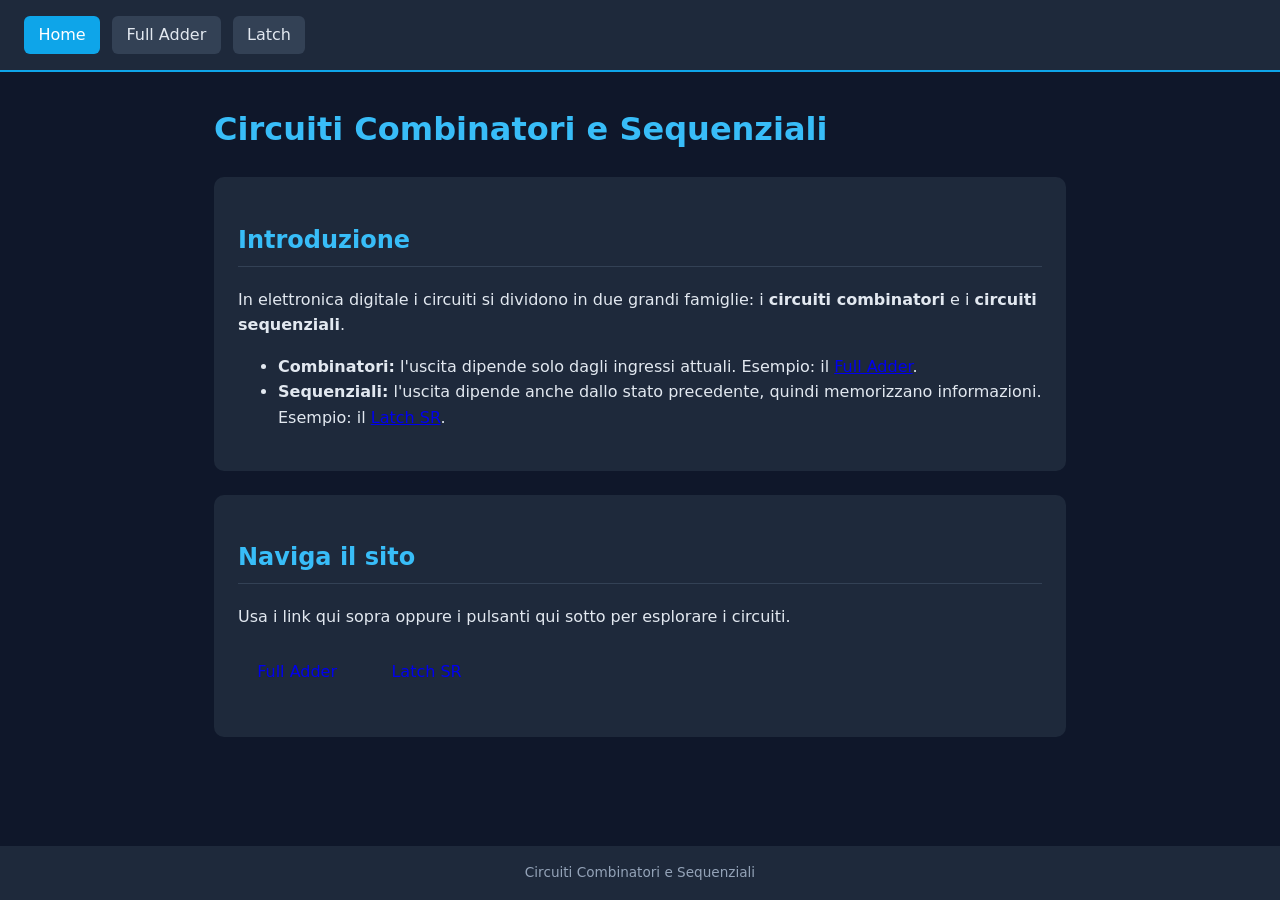
==== index.html @ 0c5200df "Aggiunta home page con introduzione e navigazione" ====
<!DOCTYPE html>
<html lang="it">
<head>
  <meta charset="UTF-8">
  <meta name="viewport" content="width=device-width, initial-scale=1.0">
  <title>Circuiti Combinatori e Sequenziali</title>
  <link rel="stylesheet" href="assets/style.css">
</head>
<body>
  <header>
    <nav>
      <a href="index.html" class="attivo">Home</a>
      <a href="fulladder.html">Full Adder</a>
      <a href="latch.html">Latch</a>
    </nav>
  </header>

  <main>
    <h1>Circuiti Combinatori e Sequenziali</h1>

    <div class="card">
      <h2>Introduzione</h2>
      <p>
        In elettronica digitale i circuiti si dividono in due grandi famiglie:
        i <strong>circuiti combinatori</strong> e i <strong>circuiti sequenziali</strong>.
      </p>
      <ul>
        <li>
          <strong>Combinatori:</strong> l'uscita dipende solo dagli ingressi attuali.
          Esempio: il <a href="fulladder.html">Full Adder</a>.
        </li>
        <li>
          <strong>Sequenziali:</strong> l'uscita dipende anche dallo stato precedente,
          quindi memorizzano informazioni. Esempio: il <a href="latch.html">Latch SR</a>.
        </li>
      </ul>
    </div>

    <div class="card">
      <h2>Naviga il sito</h2>
      <p>Usa i link qui sopra oppure i pulsanti qui sotto per esplorare i circuiti.</p>
      <div class="riga">
        <a class="leva on" style="text-decoration:none; display:inline-block; padding:0.8rem 1.2rem;" href="fulladder.html">Full Adder</a>
        <a class="leva on" style="text-decoration:none; display:inline-block; padding:0.8rem 1.2rem;" href="latch.html">Latch SR</a>
      </div>
    </div>
  </main>

  <footer>Circuiti Combinatori e Sequenziali</footer>
</body>
</html>
---- assets/style.css ----
:root {
  --bg: #0f172a;
  --card: #1e293b;
  --text: #e2e8f0;
  --accent: #38bdf8;
  --accent-dark: #0ea5e9;
  --on: #22c55e;
  --off: #64748b;
}

* {
  box-sizing: border-box;
}

body {
  margin: 0;
  font-family: system-ui, "Segoe UI", Roboto, Arial, sans-serif;
  background: var(--bg);
  color: var(--text);
  line-height: 1.6;
  min-height: 100vh;
  display: flex;
  flex-direction: column;
}

header {
  background: var(--card);
  padding: 1rem 1.5rem;
  border-bottom: 2px solid var(--accent-dark);
}

nav {
  display: flex;
  flex-wrap: wrap;
  gap: 0.75rem;
  align-items: center;
}

nav a {
  color: var(--text);
  text-decoration: none;
  padding: 0.4rem 0.9rem;
  border-radius: 6px;
  background: #334155;
  transition: background 0.2s;
}

nav a:hover,
nav a.attivo {
  background: var(--accent-dark);
  color: white;
}

main {
  flex: 1;
  width: 100%;
  max-width: 900px;
  margin: 0 auto;
  padding: 2rem 1.5rem;
}

h1 {
  color: var(--accent);
  margin-top: 0;
}

h2 {
  color: var(--accent);
  border-bottom: 1px solid #334155;
  padding-bottom: 0.4rem;
}

.card {
  background: var(--card);
  border-radius: 10px;
  padding: 1.5rem;
  margin-bottom: 1.5rem;
}

.interruttore {
  display: inline-flex;
  flex-direction: column;
  align-items: center;
  gap: 0.5rem;
  margin: 0.5rem 1rem;
}

button.leva {
  width: 70px;
  height: 40px;
  border: none;
  border-radius: 8px;
  font-size: 1.1rem;
  font-weight: bold;
  cursor: pointer;
  color: white;
  background: var(--off);
  transition: background 0.15s;
}

button.leva.on {
  background: var(--on);
}

.output {
  font-size: 2rem;
  font-weight: bold;
  text-align: center;
  min-width: 80px;
  padding: 0.6rem;
  border-radius: 8px;
  background: #0b1220;
  color: var(--on);
  border: 1px solid #334155;
}

.riga {
  display: flex;
  flex-wrap: wrap;
  align-items: center;
  gap: 1rem;
  margin: 1rem 0;
}

table {
  border-collapse: collapse;
  width: 100%;
  margin: 1rem 0;
}

th,
td {
  border: 1px solid #334155;
  padding: 0.5rem 0.8rem;
  text-align: center;
}

th {
  background: #334155;
}

footer {
  background: var(--card);
  padding: 1rem 1.5rem;
  text-align: center;
  font-size: 0.85rem;
  color: #94a3b8;
}
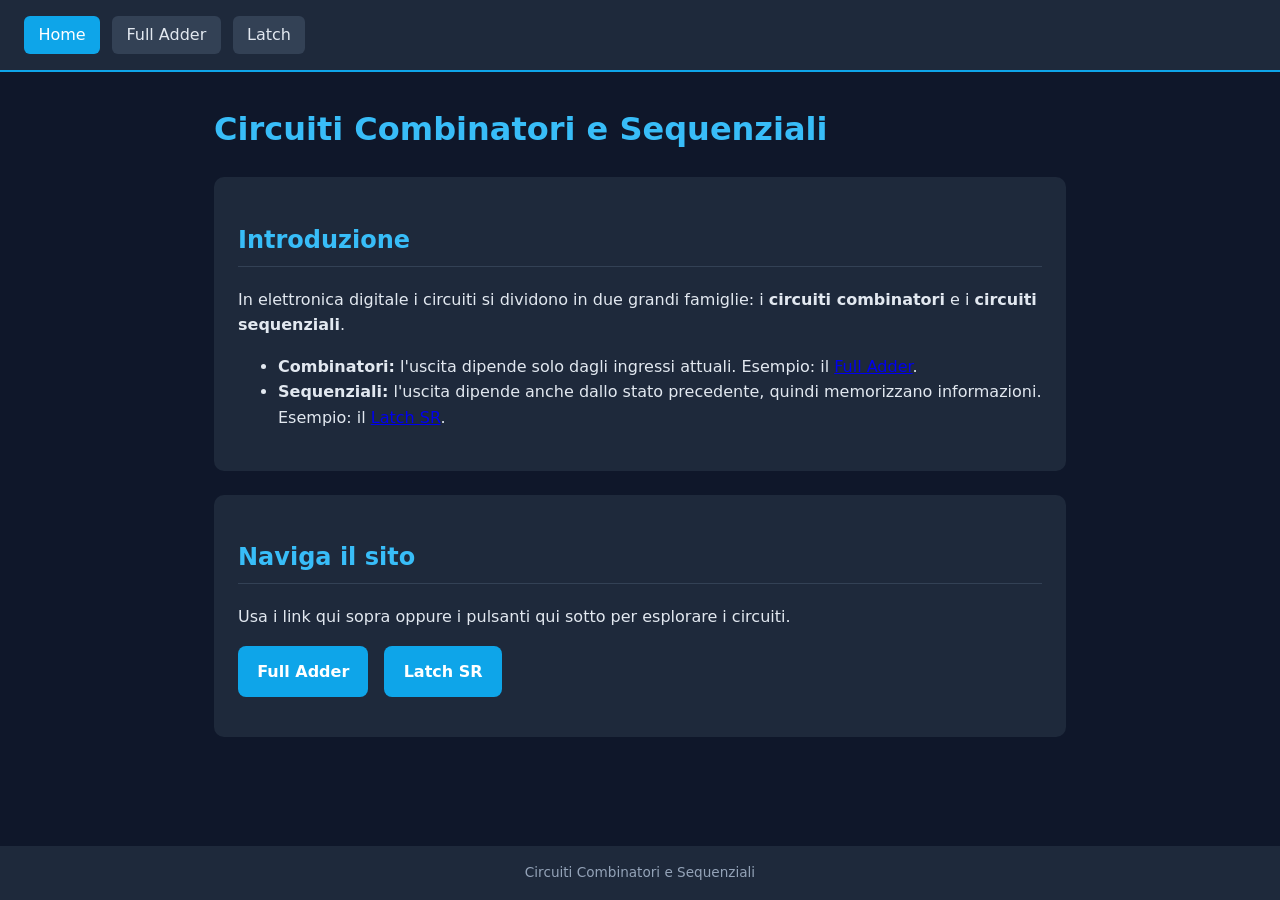
==== commit 8a67c23d: "Miglioramenti Codice" ====
--- a/index.html
+++ b/index.html
@@ -40,8 +40,8 @@
       <h2>Naviga il sito</h2>
       <p>Usa i link qui sopra oppure i pulsanti qui sotto per esplorare i circuiti.</p>
       <div class="riga">
-        <a class="leva on" style="text-decoration:none; display:inline-block; padding:0.8rem 1.2rem;" href="fulladder.html">Full Adder</a>
-        <a class="leva on" style="text-decoration:none; display:inline-block; padding:0.8rem 1.2rem;" href="latch.html">Latch SR</a>
+        <a class="bottone" href="fulladder.html">Full Adder</a>
+        <a class="bottone" href="latch.html">Latch SR</a>
       </div>
     </div>
   </main>
--- a/assets/style.css
+++ b/assets/style.css
@@ -77,41 +77,19 @@
   margin-bottom: 1.5rem;
 }
 
-.interruttore {
-  display: inline-flex;
-  flex-direction: column;
-  align-items: center;
-  gap: 0.5rem;
-  margin: 0.5rem 1rem;
+.bottone {
+  display: inline-block;
+  text-decoration: none;
+  color: white;
+  background: var(--accent-dark);
+  padding: 0.8rem 1.2rem;
+  border-radius: 8px;
+  font-weight: bold;
+  transition: background 0.2s;
 }
 
-button.leva {
-  width: 70px;
-  height: 40px;
-  border: none;
-  border-radius: 8px;
-  font-size: 1.1rem;
-  font-weight: bold;
-  cursor: pointer;
-  color: white;
-  background: var(--off);
-  transition: background 0.15s;
-}
-
-button.leva.on {
-  background: var(--on);
-}
-
-.output {
-  font-size: 2rem;
-  font-weight: bold;
-  text-align: center;
-  min-width: 80px;
-  padding: 0.6rem;
-  border-radius: 8px;
-  background: #0b1220;
-  color: var(--on);
-  border: 1px solid #334155;
+.bottone:hover {
+  background: var(--accent);
 }
 
 .riga {
@@ -120,6 +98,26 @@
   align-items: center;
   gap: 1rem;
   margin: 1rem 0;
+}
+
+.segnale {
+  background: #0b1220;
+  border: 1px solid #334155;
+  border-radius: 8px;
+  padding: 0.5rem 1rem;
+}
+
+.valore {
+  font-weight: bold;
+  font-size: 1.2rem;
+}
+
+.valore.uno {
+  color: var(--on);
+}
+
+.valore.zero {
+  color: var(--off);
 }
 
 table {
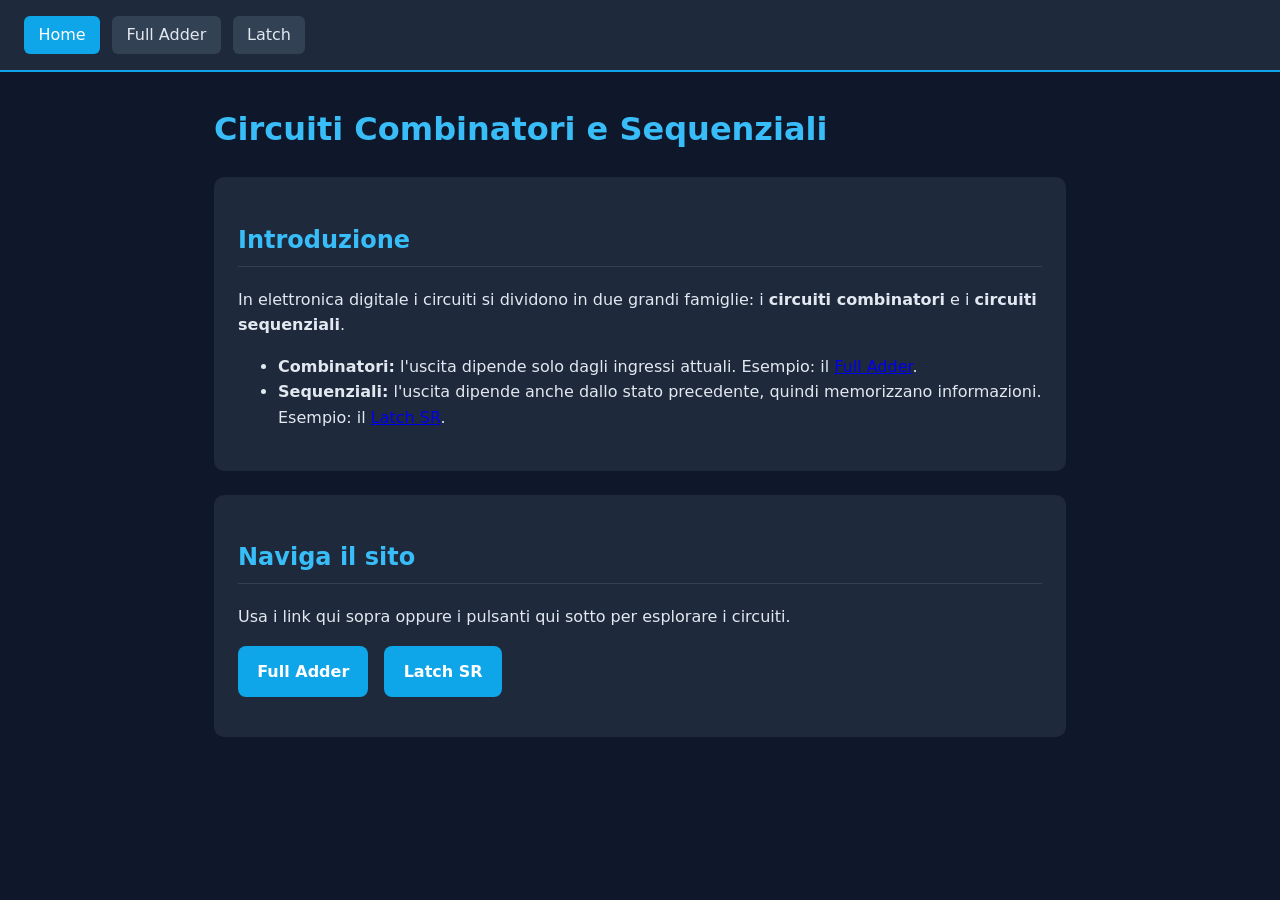
==== commit d4b32c43: "modifiche testuali del sito" ====
--- a/index.html
+++ b/index.html
@@ -22,15 +22,15 @@
       <h2>Introduzione</h2>
       <p>
         In elettronica digitale i circuiti si dividono in due grandi famiglie:
-        i <strong>circuiti combinatori</strong> e i <strong>circuiti sequenziali</strong>.
+        i <b>circuiti combinatori</b> e i <b>circuiti sequenziali</b>.
       </p>
       <ul>
         <li>
-          <strong>Combinatori:</strong> l'uscita dipende solo dagli ingressi attuali.
+          <b>Combinatori:</b> l'uscita dipende solo dagli ingressi attuali.
           Esempio: il <a href="fulladder.html">Full Adder</a>.
         </li>
         <li>
-          <strong>Sequenziali:</strong> l'uscita dipende anche dallo stato precedente,
+          <b>Sequenziali:</b> l'uscita dipende anche dallo stato precedente,
           quindi memorizzano informazioni. Esempio: il <a href="latch.html">Latch SR</a>.
         </li>
       </ul>
@@ -46,6 +46,5 @@
     </div>
   </main>
 
-  <footer>Circuiti Combinatori e Sequenziali</footer>
 </body>
 </html>
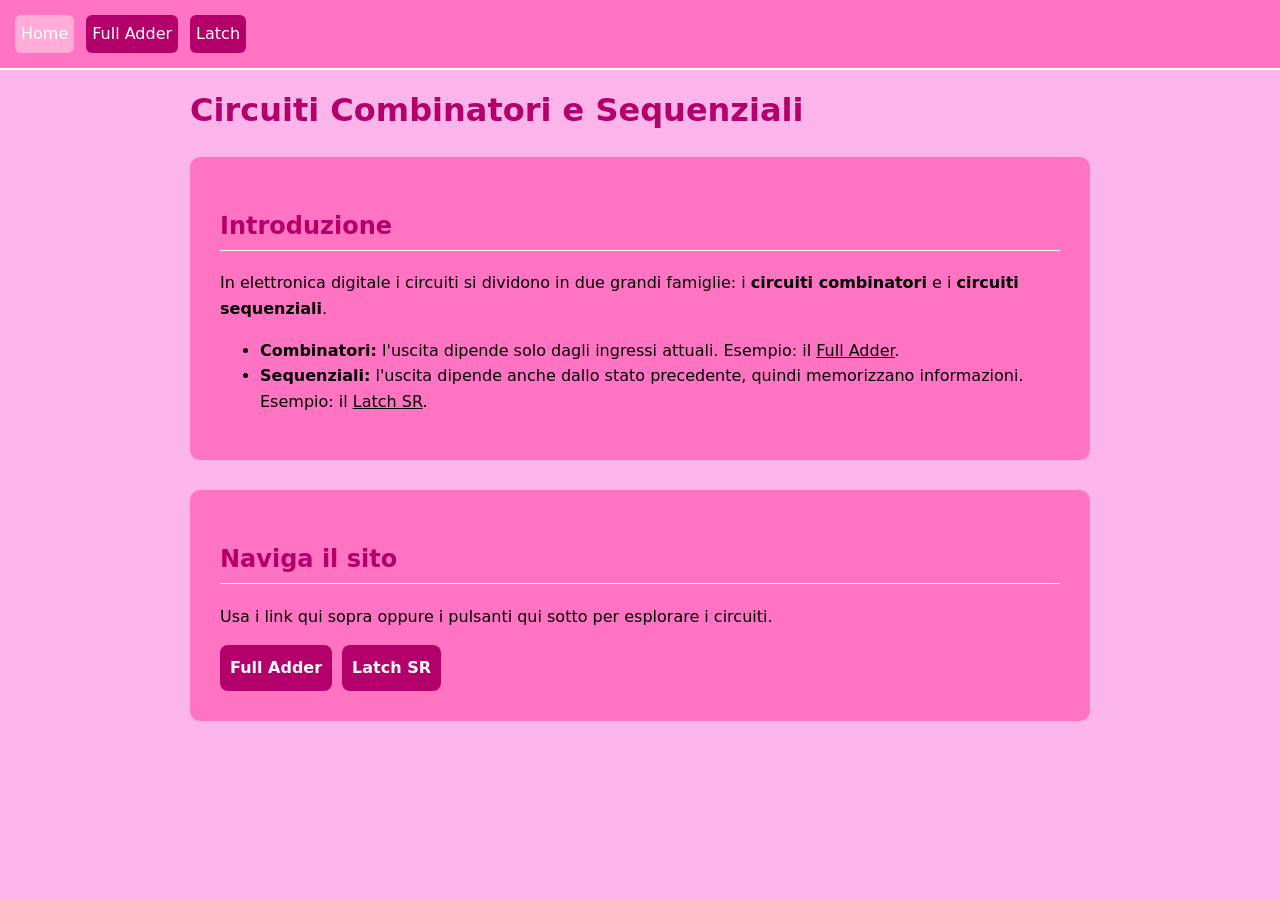
==== commit 6c0bb1b0: "palette colori modificata" ====
--- a/index.html
+++ b/index.html
@@ -27,11 +27,11 @@
       <ul>
         <li>
           <b>Combinatori:</b> l'uscita dipende solo dagli ingressi attuali.
-          Esempio: il <a href="fulladder.html">Full Adder</a>.
+          Esempio: il <a href="fulladder.html" class="linkTesto">Full Adder</a>.
         </li>
         <li>
           <b>Sequenziali:</b> l'uscita dipende anche dallo stato precedente,
-          quindi memorizzano informazioni. Esempio: il <a href="latch.html">Latch SR</a>.
+          quindi memorizzano informazioni. Esempio: il <a href="latch.html" class="linkTesto">Latch SR</a>.
         </li>
       </ul>
     </div>
--- a/assets/style.css
+++ b/assets/style.css
@@ -1,22 +1,13 @@
-:root {
-  --bg: #0f172a;
-  --card: #1e293b;
-  --text: #e2e8f0;
-  --accent: #38bdf8;
-  --accent-dark: #0ea5e9;
-  --on: #22c55e;
-  --off: #64748b;
-}
 
 * {
-  box-sizing: border-box;
+  box-sizing: content-box;
 }
 
 body {
   margin: 0;
   font-family: system-ui, "Segoe UI", Roboto, Arial, sans-serif;
-  background: var(--bg);
-  color: var(--text);
+  background: #fcb5eb;
+  color: black;
   line-height: 1.6;
   min-height: 100vh;
   display: flex;
@@ -24,30 +15,30 @@
 }
 
 header {
-  background: var(--card);
-  padding: 1rem 1.5rem;
-  border-bottom: 2px solid var(--accent-dark);
+  background: #ff73c3;
+  padding: 15px;
+  border-bottom: 2px solid white;
 }
 
 nav {
   display: flex;
   flex-wrap: wrap;
-  gap: 0.75rem;
+  gap: 12px;
   align-items: center;
 }
 
 nav a {
-  color: var(--text);
+  color: white;
+  padding: 6px;
   text-decoration: none;
-  padding: 0.4rem 0.9rem;
   border-radius: 6px;
-  background: #334155;
-  transition: background 0.2s;
+  background: #b3006b;
+  transition: background 0.1s;
 }
 
 nav a:hover,
 nav a.attivo {
-  background: var(--accent-dark);
+  background: #ffacd8;
   color: white;
 }
 
@@ -56,91 +47,77 @@
   width: 100%;
   max-width: 900px;
   margin: 0 auto;
-  padding: 2rem 1.5rem;
+  padding: 15px;
 }
 
 h1 {
-  color: var(--accent);
+  color: #b3006b;
   margin-top: 0;
 }
 
 h2 {
-  color: var(--accent);
-  border-bottom: 1px solid #334155;
-  padding-bottom: 0.4rem;
+  color: #b3006b;
+  border-bottom: 1px solid white;
+  padding-bottom: 4px;
 }
 
 .card {
-  background: var(--card);
+  background: #ff73c3;
   border-radius: 10px;
-  padding: 1.5rem;
-  margin-bottom: 1.5rem;
+  padding: 30px;
+  margin-bottom: 30px;
+  width: auto;
 }
 
 .bottone {
   display: inline-block;
   text-decoration: none;
   color: white;
-  background: var(--accent-dark);
-  padding: 0.8rem 1.2rem;
+  background: #b3006b;
+  padding: 10px 10px;
   border-radius: 8px;
   font-weight: bold;
   transition: background 0.2s;
 }
 
 .bottone:hover {
-  background: var(--accent);
+  background: #ffacd8;
 }
 
 .riga {
   display: flex;
   flex-wrap: wrap;
   align-items: center;
-  gap: 1rem;
-  margin: 1rem 0;
+  gap: 10px;
+  margin: auto;
 }
 
 .segnale {
-  background: #0b1220;
-  border: 1px solid #334155;
+  background: #b3006b;
+  border: 1px solid #ffacd8;
   border-radius: 8px;
-  padding: 0.5rem 1rem;
+  padding: 10px 10px;
+  margin-right: 40px;
+  margin-left: 40px;
+}
+.linkTesto{
+  color: black;
 }
 
-.valore {
-  font-weight: bold;
-  font-size: 1.2rem;
-}
 
-.valore.uno {
-  color: var(--on);
-}
-
-.valore.zero {
-  color: var(--off);
-}
 
 table {
   border-collapse: collapse;
   width: 100%;
-  margin: 1rem 0;
+  margin: 16px 0;
 }
 
-th,
-td {
-  border: 1px solid #334155;
-  padding: 0.5rem 0.8rem;
+th, td {
+  border: 1px solid #b3006b;
+  padding: 8px 12.8px;
   text-align: center;
 }
 
 th {
-  background: #334155;
+  background: #b3006b;
 }
-
-footer {
-  background: var(--card);
-  padding: 1rem 1.5rem;
-  text-align: center;
-  font-size: 0.85rem;
-  color: #94a3b8;
-}
